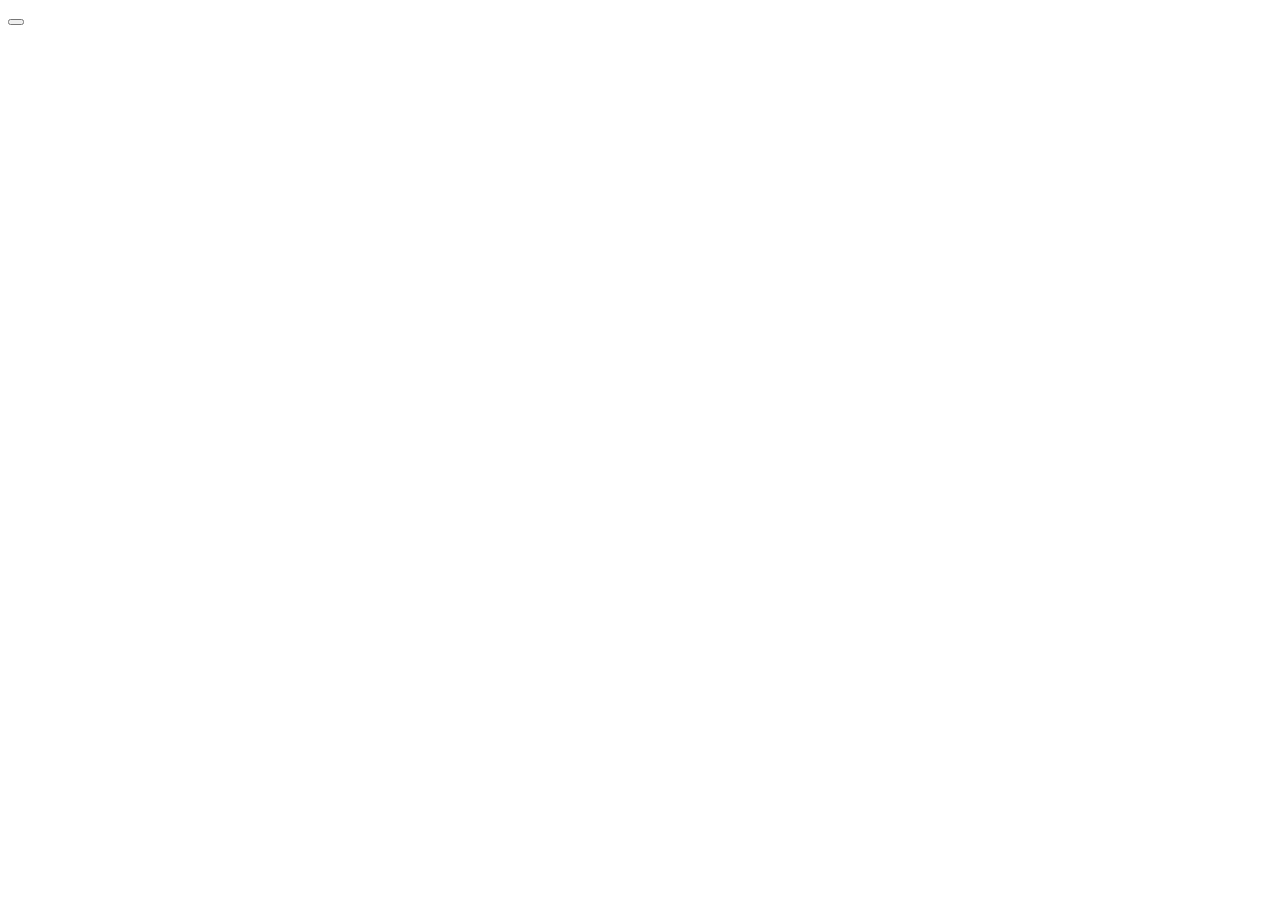
==== contact.html @ 6315f5a6 "Init : création du dépôt, arborescene et squelettes HTML" ====
<!doctype html>
<html lang="fr">
  <head>
    <meta charset="UTF-8" />
    <meta name="viewport" content="width=device-width, initial-scale=1.0" />
    <title>AfriConnect Summit 2027 — Contact</title>
    <!-- Bootstrap Icons via CDN -->
    <link
      rel="stylesheet"
      href="https://cdn.jsdelivr.net/npm/bootstrap-icons@1.11.3/font/bootstrap-icons.min.css"
    />
    <!-- Google Fonts -->
    <link
      href="https://fonts.googleapis.com/css2?family=Syne:wght@400;700;800&family=Inter:wght@400;500;600&display=swap"
      rel="stylesheet"
    />
    <!-- CSS personnalisé -->
    <link rel="stylesheet" href="css/style.css" />
  </head>
  <body>
    <!-- NAVBAR -->
    <header></header>

    <!-- CONTENU PRINCIPAL -->
    <main></main>

    <!-- FOOTER -->
    <footer></footer>

    <!-- Bouton retour en haut -->
    <button id="backToTop" aria-label="Retour en haut"></button>

    <!-- JavaScript -->
    <script src="js/main.js"></script>
  </body>
</html>
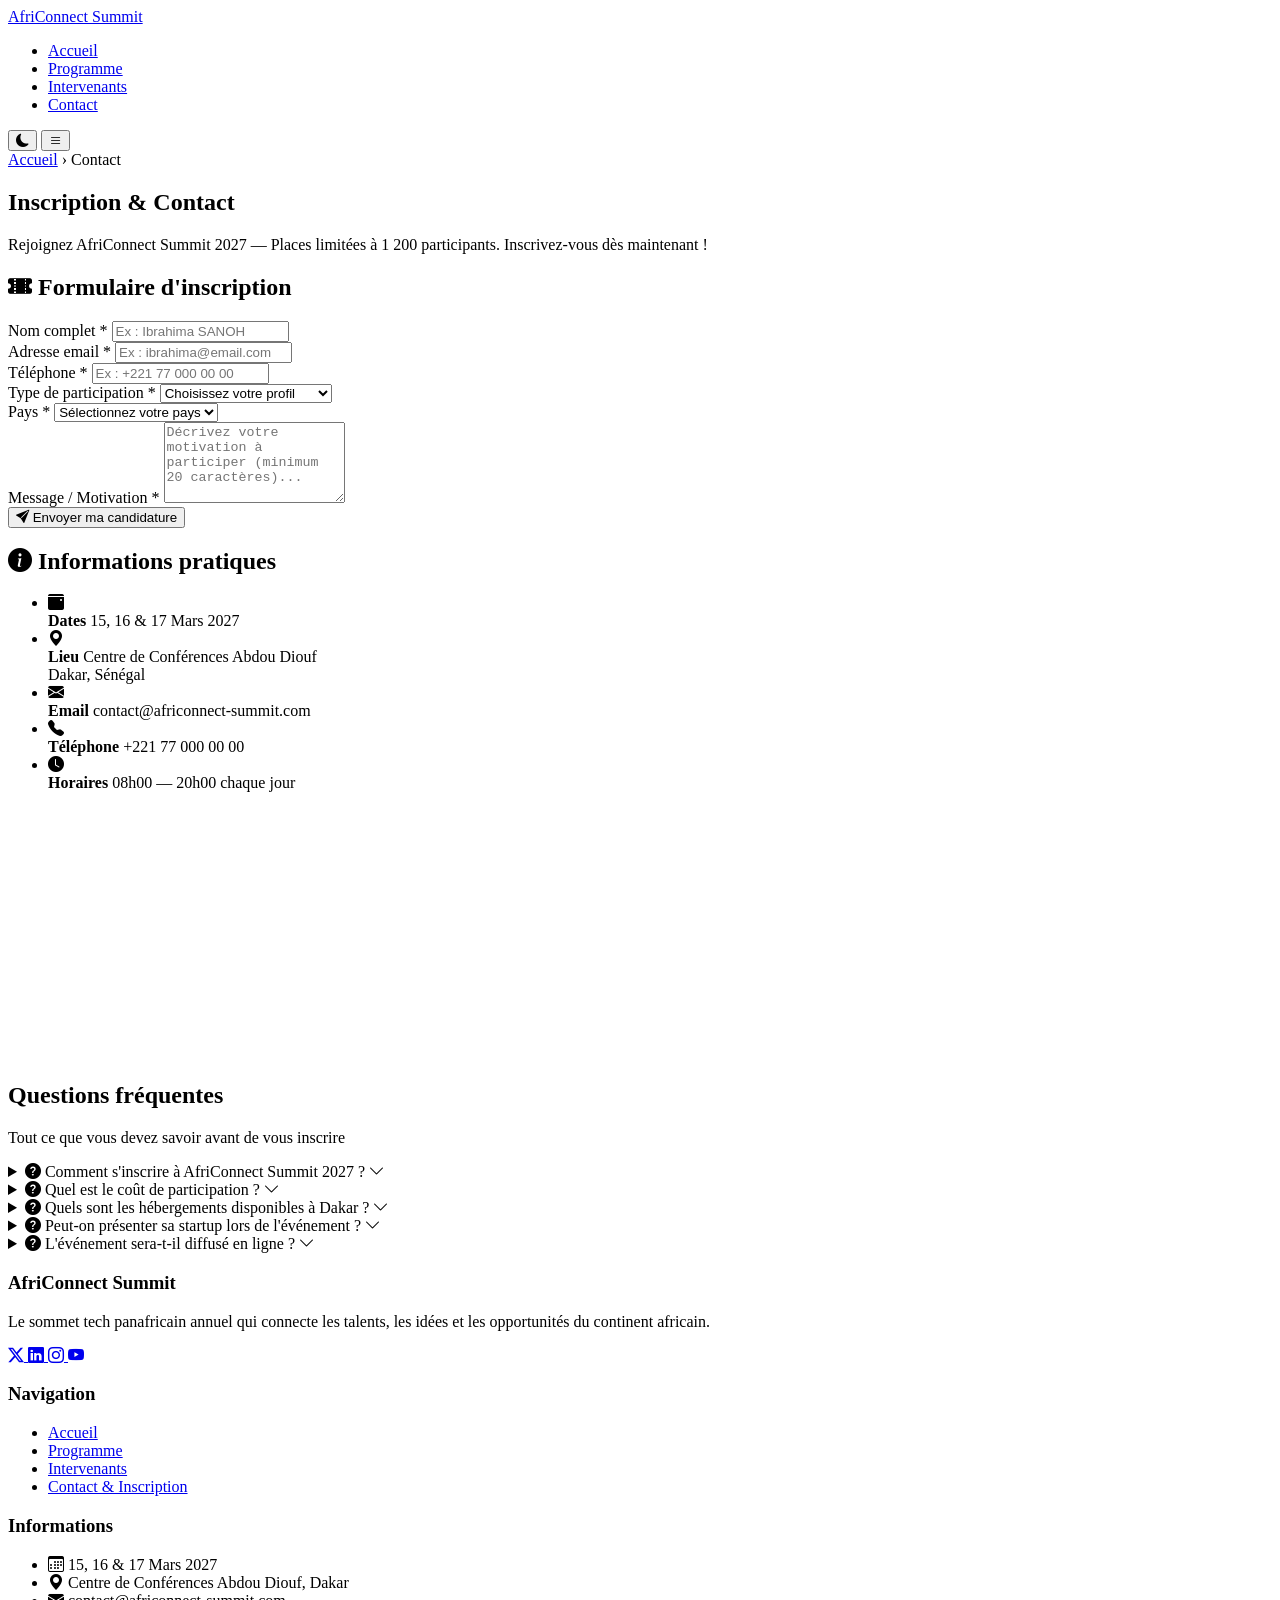
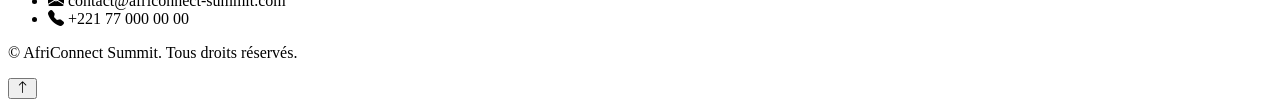
==== commit 91dd3d9f: "HTML : structure complète des 4 pages avec sections et contenu" ====
--- a/contact.html
+++ b/contact.html
@@ -3,7 +3,7 @@
   <head>
     <meta charset="UTF-8" />
     <meta name="viewport" content="width=device-width, initial-scale=1.0" />
-    <title>AfriConnect Summit 2027 — Contact</title>
+    <title>AfriConnect Summit 2026 — Contact</title>
     <!-- Bootstrap Icons via CDN -->
     <link
       rel="stylesheet"
@@ -19,17 +19,519 @@
   </head>
   <body>
     <!-- NAVBAR -->
-    <header></header>
+    <header>
+      <nav class="navbar" id="navbar">
+        <div class="nav-container">
+          <a
+            href="index.html"
+            class="nav-logo"
+            aria-label="Accueil AfriConnect Summit"
+          >
+            <i class="bi bi-globe-africa" aria-hidden="true"></i>
+            AfriConnect Summit
+          </a>
+
+          <ul class="nav-links" id="navLinks">
+            <li><a href="index.html" class="nav-link">Accueil</a></li>
+            <li><a href="programme.html" class="nav-link">Programme</a></li>
+            <li>
+              <a href="intervenants.html" class="nav-link">Intervenants</a>
+            </li>
+            <li>
+              <a href="contact.html" class="nav-link active" aria-current="page"
+                >Contact</a
+              >
+            </li>
+          </ul>
+
+          <div class="nav-actions">
+            <button
+              id="darkModeToggle"
+              class="btn-dark-mode"
+              aria-label="Activer le mode sombre"
+            >
+              <i class="bi bi-moon-fill" aria-hidden="true"></i>
+            </button>
+            <button
+              id="hamburger"
+              class="btn-hamburger"
+              aria-label="Ouvrir le menu"
+              aria-expanded="false"
+              aria-controls="navLinks"
+            >
+              <i class="bi bi-list" aria-hidden="true"></i>
+            </button>
+          </div>
+        </div>
+      </nav>
+    </header>
 
     <!-- CONTENU PRINCIPAL -->
-    <main></main>
+    <main>
+      <!-- HERO INTERNE -->
+      <section class="page-hero">
+        <div class="page-hero-content">
+          <!-- Fil d'Ariane -->
+          <nav class="breadcrumb" aria-label="Fil d'Ariane">
+            <a href="index.html">Accueil</a>
+            <span aria-hidden="true"> &rsaquo; </span>
+            <span aria-current="page">Contact</span>
+          </nav>
+
+          <h1 class="page-hero-title">Inscription & Contact</h1>
+          <p class="page-hero-subtitle">
+            Rejoignez AfriConnect Summit 2027 — Places limitées à 1 200
+            participants. Inscrivez-vous dès maintenant !
+          </p>
+        </div>
+      </section>
+      <!-- SECTION FORMULAIRE + INFOS -->
+      <section class="contact-section animate-section" id="contact">
+        <div class="section-container">
+          <div class="contact-layout">
+            <!-- FORMULAIRE D'INSCRIPTION -->
+            <!--
+              Deux colonnes Flexbox : formulaire à gauche, infos à droite
+              novalidate → JavaScript gère la validation (pas le navigateur)
+              Validation JavaScript obligatoire :
+              - tous les champs requis
+              - email vérifié par regex
+              - téléphone minimum 8 chiffres
+              - message minimum 20 caractères
+              - retour visuel par champ (bordure rouge/verte + message d'erreur)
+              - message de succès stylisé après soumission valide
+              - réinitialisation du formulaire après succès
+            -->
+            <div class="form-wrapper">
+              <h2 class="form-title">
+                <i class="bi bi-ticket-perforated-fill" aria-hidden="true"></i>
+                Formulaire d'inscription
+              </h2>
+
+              <form id="inscriptionForm" novalidate></form>
+              <!-- Nom complet -->
+              <div class="form-group">
+                <label for="nom" class="form-label">
+                  Nom complet
+                  <span class="required" aria-hidden="true">*</span>
+                </label>
+                <input
+                  type="text"
+                  id="nom"
+                  name="nom"
+                  class="form-input"
+                  placeholder="Ex : Ibrahima SANOH"
+                  required
+                  aria-required="true"
+                />
+                <!-- Zone d'erreur — remplie par JavaScript -->
+                <span class="form-error" id="nom-error" role="alert"></span>
+              </div>
+              <!-- Email -->
+              <div class="form-group">
+                <label for="email" class="form-label">
+                  Adresse email
+                  <span class="required" aria-hidden="true">*</span>
+                </label>
+                <input
+                  type="email"
+                  id="email"
+                  name="email"
+                  class="form-input"
+                  placeholder="Ex : ibrahima@email.com"
+                  required
+                  aria-required="true"
+                />
+                <span class="form-error" id="email-error" role="alert"></span>
+              </div>
+              <!-- Téléphone -->
+              <div class="form-group">
+                <label for="telephone" class="form-label">
+                  Téléphone <span class="required" aria-hidden="true">*</span>
+                </label>
+                <input
+                  type="tel"
+                  id="telephone"
+                  name="telephone"
+                  class="form-input"
+                  placeholder="Ex : +221 77 000 00 00"
+                  required
+                  aria-required="true"
+                />
+                <span
+                  class="form-error"
+                  id="telephone-error"
+                  role="alert"
+                ></span>
+              </div>
+              <!-- Type de participation -->
+              <div class="form-group">
+                <label for="participation" class="form-label">
+                  Type de participation
+                  <span class="required" aria-hidden="true">*</span>
+                </label>
+                <select
+                  id="participation"
+                  name="participation"
+                  class="form-select"
+                  required
+                  aria-required="true"
+                >
+                  <option value="" disabled selected>
+                    Choisissez votre profil
+                  </option>
+                  <option value="developpeur">Développeur / Ingénieur</option>
+                  <option value="entrepreneur">Entrepreneur / Fondateur</option>
+                  <option value="investisseur">Investisseur / VC</option>
+                  <option value="etudiant">Étudiant / Chercheur</option>
+                  <option value="manager">Manager / Directeur</option>
+                  <option value="autre">Autre</option>
+                </select>
+                <span
+                  class="form-error"
+                  id="participation-error"
+                  role="alert"
+                ></span>
+              </div>
+              <!-- Pays africain d'origine -->
+              <div class="form-group">
+                <label for="pays" class="form-label">
+                  Pays <span class="required" aria-hidden="true">*</span>
+                </label>
+                <select
+                  id="pays"
+                  name="pays"
+                  class="form-select"
+                  required
+                  aria-required="true"
+                >
+                  <option value="" disabled selected>
+                    Sélectionnez votre pays
+                  </option>
+                  <option value="senegal">Sénégal</option>
+                  <option value="guinee">Guinée</option>
+                  <option value="mali">Mali</option>
+                  <option value="cote-ivoire">Côte d'Ivoire</option>
+                  <option value="ghana">Ghana</option>
+                  <option value="nigeria">Nigeria</option>
+                  <option value="kenya">Kenya</option>
+                  <option value="maroc">Maroc</option>
+                  <option value="tunisie">Tunisie</option>
+                  <option value="cameroun">Cameroun</option>
+                  <option value="autre-afrique">Autre pays africain</option>
+                  <option value="hors-afrique">Hors Afrique</option>
+                </select>
+                <span class="form-error" id="pays-error" role="alert"></span>
+              </div>
+              <!-- Message / Motivation -->
+              <div class="form-group">
+                <label for="message" class="form-label">
+                  Message / Motivation
+                  <span class="required" aria-hidden="true">*</span>
+                </label>
+                <textarea
+                  id="message"
+                  name="message"
+                  class="form-textarea"
+                  rows="5"
+                  placeholder="Décrivez votre motivation à participer (minimum 20 caractères)..."
+                  required
+                  aria-required="true"
+                  minlength="20"
+                ></textarea>
+                <span class="form-error" id="message-error" role="alert"></span>
+              </div>
+              <!-- Bouton d'envoi -->
+              <button type="submit" class="btn btn-primary btn-submit">
+                <i class="bi bi-send-fill" aria-hidden="true"></i>
+                Envoyer ma candidature
+              </button>
+              <!-- Message de succès (caché par défaut, affiché par JS) -->
+              <div
+                class="form-success"
+                id="successMessage"
+                role="status"
+                aria-live="polite"
+                style="display: none"
+              >
+                <i class="bi bi-check-circle-fill" aria-hidden="true"></i>
+                <div>
+                  <strong>Candidature envoyée avec succès !</strong>
+                  <p>
+                    Nous vous contacterons dans les 48h pour confirmer votre
+                    inscription.
+                  </p>
+                </div>
+              </div>
+            </div>
+            <!--  INFORMATIONS DE CONTACT  -->
+            <aside class="contact-info">
+              <h2 class="contact-info-title">
+                <i class="bi bi-info-circle-fill" aria-hidden="true"></i>
+                Informations pratiques
+              </h2>
+
+              <ul class="contact-info-list">
+                <li>
+                  <i class="bi bi-calendar3-event-fill" aria-hidden="true"></i>
+                  <div>
+                    <strong>Dates</strong>
+                    <span>15, 16 & 17 Mars 2027</span>
+                  </div>
+                </li>
+                <li>
+                  <i class="bi bi-geo-alt-fill" aria-hidden="true"></i>
+                  <div>
+                    <strong>Lieu</strong>
+                    <span
+                      >Centre de Conférences Abdou Diouf<br />Dakar,
+                      Sénégal</span
+                    >
+                  </div>
+                </li>
+                <li>
+                  <i class="bi bi-envelope-fill" aria-hidden="true"></i>
+                  <div>
+                    <strong>Email</strong>
+                    <span>contact@africonnect-summit.com</span>
+                  </div>
+                </li>
+                <li>
+                  <i class="bi bi-telephone-fill" aria-hidden="true"></i>
+                  <div>
+                    <strong>Téléphone</strong>
+                    <span>+221 77 000 00 00</span>
+                  </div>
+                </li>
+                <li>
+                  <i class="bi bi-clock-fill" aria-hidden="true"></i>
+                  <div>
+                    <strong>Horaires</strong>
+                    <span>08h00 — 20h00 chaque jour</span>
+                  </div>
+                </li>
+              </ul>
+
+              <!-- Carte Google Maps -->
+              <!--
+                iframe intégré pointant vers Dakar, Sénégal
+                title obligatoire pour l'accessibilité
+                loading="lazy" pour les performances
+              -->
+              <div class="map-wrapper">
+                <iframe
+                  src="https://www.google.com/maps/embed?pb=!1m18!1m12!1m3!1d15437.024!2d-17.4676!3d14.7278!2m3!1f0!2f0!3f0!3m2!1i1024!2i768!4f13.1!3m3!1m2!1s0xec173d4bf647c79%3A0xd4e74bae4c6b5a55!2sDakar%2C%20S%C3%A9n%C3%A9gal!5e0!3m2!1sfr!2sfr!4v1234567890"
+                  width="100"
+                  height="250"
+                  style="border: 0"
+                  allowfullscreen=""
+                  loading="lazy"
+                  referrerpolicy="no-referrer-when-downgrade"
+                  title="Localisation du Centre de Conférences Abdou Diouf à Dakar, Sénégal"
+                ></iframe>
+              </div>
+            </aside>
+          </div>
+        </div>
+      </section>
+      <!-- FAQ EN ACCORDÉON CSS PUR -->
+      <!--
+        IMPORTANT : accordéon fonctionnel en CSS UNIQUEMENT
+        Technique avec <details> et <summary> HTML natif
+        OU technique avec :focus-within / :checked
+        AUCUN JavaScript pour cette partie
+        Animation d'ouverture avec transition CSS
+      -->
+      <section class="faq-section animate-section" id="faq">
+        <div class="section-container">
+          <h2 class="section-title">Questions fréquentes</h2>
+          <p class="section-subtitle">
+            Tout ce que vous devez savoir avant de vous inscrire
+          </p>
+
+          <div class="faq-container">
+            <!-- Question 1 -->
+            <!--
+              <details> et <summary> = accordéon HTML natif
+              Fonctionne SANS JavaScript
+              L'attribut open est géré par le navigateur
+              transition CSS sur le contenu pour l'animation
+            -->
+            <details class="faq-item">
+              <summary class="faq-question">
+                <i class="bi bi-question-circle-fill" aria-hidden="true"></i>
+                Comment s'inscrire à AfriConnect Summit 2027 ?
+                <i
+                  class="bi bi-chevron-down faq-chevron"
+                  aria-hidden="true"
+                ></i>
+              </summary>
+              <div class="faq-reponse">
+                <p>
+                  L'inscription se fait via le formulaire en ligne sur cette
+                  page. Remplissez tous les champs obligatoires et soumettez
+                  votre candidature. Vous recevrez une confirmation par email
+                  dans les 48 heures. Les places sont limitées à 1 200
+                  participants, inscrivez-vous rapidement !
+                </p>
+              </div>
+            </details>
+            <!-- Question 2 -->
+            <details class="faq-item">
+              <summary class="faq-question">
+                <i class="bi bi-question-circle-fill" aria-hidden="true"></i>
+                Quel est le coût de participation ?
+                <i
+                  class="bi bi-chevron-down faq-chevron"
+                  aria-hidden="true"
+                ></i>
+              </summary>
+              <div class="faq-reponse">
+                <p>
+                  AfriConnect Summit 2027 propose plusieurs tarifs adaptés :
+                  Pass Étudiant (gratuit sur dossier), Pass Professionnel (50
+                  000 FCFA), Pass VIP (150 000 FCFA avec accès aux événements
+                  privés). Des bourses de participation sont disponibles pour
+                  les talents africains méritants.
+                </p>
+              </div>
+            </details>
+            <!-- Question 3 -->
+            <details class="faq-item">
+              <summary class="faq-question">
+                <i class="bi bi-question-circle-fill" aria-hidden="true"></i>
+                Quels sont les hébergements disponibles à Dakar ?
+                <i
+                  class="bi bi-chevron-down faq-chevron"
+                  aria-hidden="true"
+                ></i>
+              </summary>
+              <div class="faq-reponse">
+                <p>
+                  Des partenariats avec des hôtels à proximité du centre de
+                  conférences permettent aux participants de bénéficier de
+                  tarifs préférentiels. La liste des hôtels partenaires vous
+                  sera communiquée après confirmation de votre inscription. Des
+                  navettes seront organisées depuis les principaux hôtels.
+                </p>
+              </div>
+            </details>
+            <!-- Question 4 -->
+            <details class="faq-item">
+              <summary class="faq-question">
+                <i class="bi bi-question-circle-fill" aria-hidden="true"></i>
+                Peut-on présenter sa startup lors de l'événement ?
+                <i
+                  class="bi bi-chevron-down faq-chevron"
+                  aria-hidden="true"
+                ></i>
+              </summary>
+              <div class="faq-reponse">
+                <p>
+                  Oui ! AfriConnect Summit 2027 propose un espace "Startup Expo"
+                  avec des stands disponibles pour les startups africaines. Un
+                  concours de pitch devant un jury d'investisseurs est organisé
+                  le Jour 2. Mentionnez votre intérêt dans le champ message du
+                  formulaire.
+                </p>
+              </div>
+            </details>
+            <!-- Question 5 -->
+            <details class="faq-item">
+              <summary class="faq-question">
+                <i class="bi bi-question-circle-fill" aria-hidden="true"></i>
+                L'événement sera-t-il diffusé en ligne ?
+                <i
+                  class="bi bi-chevron-down faq-chevron"
+                  aria-hidden="true"
+                ></i>
+              </summary>
+              <div class="faq-reponse">
+                <p>
+                  Les keynotes principales seront diffusées en direct sur notre
+                  chaîne YouTube. Un accès digital au replay de toutes les
+                  conférences sera disponible pour les participants inscrits
+                  pendant 30 jours après l'événement.
+                </p>
+              </div>
+            </details>
+          </div>
+        </div>
+      </section>
+    </main>
 
     <!-- FOOTER -->
-    <footer></footer>
-
+    <footer class="site-footer">
+      <div class="footer-container">
+        <div class="footer-col">
+          <h3 class="footer-title">
+            <i class="bi bi-globe-africa" aria-hidden="true"></i>
+            AfriConnect Summit
+          </h3>
+          <p class="footer-desc">
+            Le sommet tech panafricain annuel qui connecte les talents, les
+            idées et les opportunités du continent africain.
+          </p>
+          <div class="footer-socials">
+            <a href="#" aria-label="Twitter AfriConnect Summit">
+              <i class="bi bi-twitter-x" aria-hidden="true"></i>
+            </a>
+            <a href="#" aria-label="LinkedIn AfriConnect Summit">
+              <i class="bi bi-linkedin" aria-hidden="true"></i>
+            </a>
+            <a href="#" aria-label="Instagram AfriConnect Summit">
+              <i class="bi bi-instagram" aria-hidden="true"></i>
+            </a>
+            <a href="#" aria-label="YouTube AfriConnect Summit">
+              <i class="bi bi-youtube" aria-hidden="true"></i>
+            </a>
+          </div>
+        </div>
+
+        <div class="footer-col">
+          <h3 class="footer-title">Navigation</h3>
+          <ul class="footer-links">
+            <li><a href="index.html">Accueil</a></li>
+            <li><a href="programme.html">Programme</a></li>
+            <li><a href="intervenants.html">Intervenants</a></li>
+            <li><a href="contact.html">Contact & Inscription</a></li>
+          </ul>
+        </div>
+
+        <div class="footer-col">
+          <h3 class="footer-title">Informations</h3>
+          <ul class="footer-info">
+            <li>
+              <i class="bi bi-calendar3" aria-hidden="true"></i>
+              15, 16 & 17 Mars 2027
+            </li>
+            <li>
+              <i class="bi bi-geo-alt-fill" aria-hidden="true"></i>
+              Centre de Conférences Abdou Diouf, Dakar
+            </li>
+            <li>
+              <i class="bi bi-envelope-fill" aria-hidden="true"></i>
+              contact@africonnect-summit.com
+            </li>
+            <li>
+              <i class="bi bi-telephone-fill" aria-hidden="true"></i>
+              +221 77 000 00 00
+            </li>
+          </ul>
+        </div>
+      </div>
+
+      <div class="footer-bottom">
+        <p>
+          &copy; <span id="currentYear"></span> AfriConnect Summit. Tous droits
+          réservés.
+        </p>
+      </div>
+    </footer>
     <!-- Bouton retour en haut -->
-    <button id="backToTop" aria-label="Retour en haut"></button>
-
+    <button id="backToTop" aria-label="Retour en haut de la page">
+      <i class="bi bi-arrow-up" aria-hidden="true"></i>
+    </button>
     <!-- JavaScript -->
     <script src="js/main.js"></script>
   </body>
